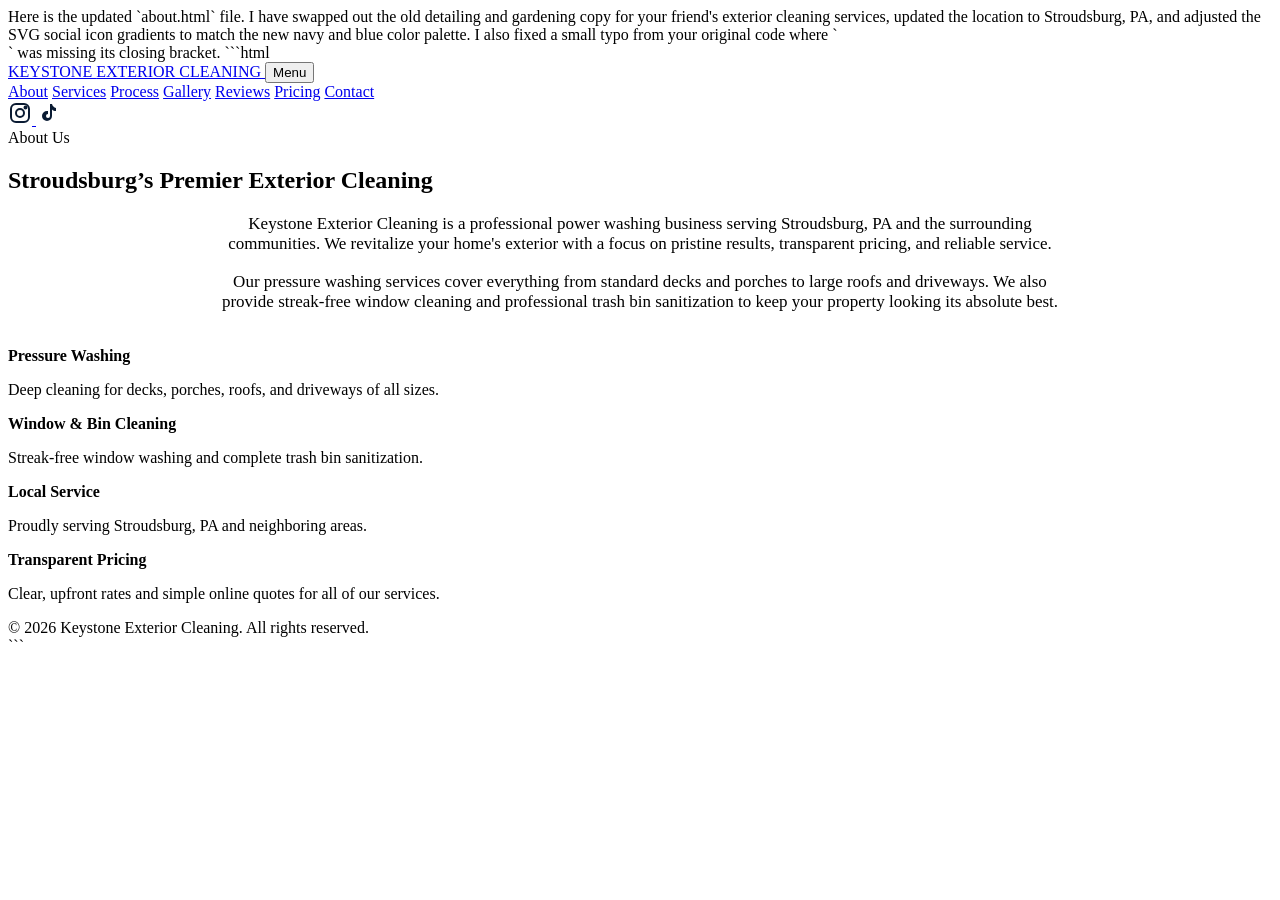
==== about.html @ 94efe89c "Create about.html" ====
Here is the updated `about.html` file. I have swapped out the old detailing and gardening copy for your friend's exterior cleaning services, updated the location to Stroudsburg, PA, and adjusted the SVG social icon gradients to match the new navy and blue color palette.

I also fixed a small typo from your original code where `<div About Us</div>` was missing its closing bracket.

```html
<!DOCTYPE html>
<html lang="en">
<head>
  <meta charset="UTF-8" />
  <meta name="viewport" content="width=device-width, initial-scale=1.0" />

  <title>About | Keystone Exterior Cleaning</title>
  <meta name="description" content="Learn about Keystone Exterior Cleaning, a local power washing and window cleaning business serving Stroudsburg, PA and nearby areas." />

  <link rel="stylesheet" href="css/style.css" />
  <link rel="icon" type="image/png" href="assets/images/favicon.png">
</head>

<body>
  <header>
    <div class="container nav" id="nav">
      <a href="index.html" class="logo">
        KEYSTONE <span class="blue-text">EXTERIOR CLEANING</span>
      </a>

      <button class="menu-btn" onclick="toggleMenu()">Menu</button>

      <nav class="nav-links">
        <a href="index.html#about">About</a>
        <a href="index.html#services">Services</a>
        <a href="index.html#process">Process</a>
        <a href="index.html#gallery">Gallery</a>
        <a href="index.html#reviews">Reviews</a>
        <a href="index.html#pricing">Pricing</a>
        <a href="index.html#contact">Contact</a>
      </nav>

      <div class="socials">
        <a href="https://www.instagram.com/" target="_blank" rel="noopener" aria-label="Instagram">
          <svg width="24" height="24" fill="none" stroke="url(#socialGradientInstagram)" stroke-width="2" viewBox="0 0 24 24">
            <defs>
              <!-- Updated gradient to match the new Navy and Blue branding -->
              <linearGradient id="socialGradientInstagram" x1="0" y1="0" x2="24" y2="24">
                <stop offset="0%" stop-color="#0a192f"/>
                <stop offset="100%" stop-color="#0066cc"/>
              </linearGradient>
            </defs>
            <rect x="3" y="3" width="18" height="18" rx="5"/>
            <circle cx="12" cy="12" r="4"/>
            <circle cx="17.5" cy="6.5" r="1"/>
          </svg>
        </a>

        <a href="https://www.tiktok.com/" target="_blank" rel="noopener" aria-label="TikTok">
          <svg width="24" height="24" viewBox="0 0 24 24" fill="url(#socialGradientTikTok)">
            <defs>
              <!-- Updated gradient to match the new Navy and Blue branding -->
              <linearGradient id="socialGradientTikTok" x1="0" y1="0" x2="24" y2="24">
                <stop offset="0%" stop-color="#0a192f"/>
                <stop offset="100%" stop-color="#0066cc"/>
              </linearGradient>
            </defs>
            <path d="M16 3c.5 2 2 3.5 4 4v3c-1.5 0-3-.5-4-1.5V15a5 5 0 1 1-5-5c.3 0 .7 0 1 .1v3a2 2 0 1 0 2 2V3h2z"/>
          </svg>
        </a>
      </div>
    </div>
  </header>

  <main>
    <section>
      <div class="container">
        <div class="section-title">
          <div>About Us</div>
          <h2>Stroudsburg’s Premier <span>Exterior <span class="blue-text">Cleaning</span></span></h2>
        </div>

        <p style="color: var(--muted); max-width: 850px; margin: auto; text-align: center; font-size: 17px;">
          Keystone Exterior Cleaning is a professional power washing business serving Stroudsburg, PA and the surrounding communities. We revitalize your home's exterior with a focus on pristine results, transparent pricing, and reliable service.
        </p>

        <p style="color: var(--muted); max-width: 850px; margin: 18px auto 0; text-align: center; font-size: 17px;">
          Our pressure washing services cover everything from standard decks and porches to large roofs and driveways. We also provide streak-free window cleaning and professional trash bin sanitization to keep your property looking its absolute best.
        </p>

        <div class="trust-grid" style="margin-top: 35px;">
          <div class="mini-card">
            <strong>Pressure Washing</strong>
            <p>Deep cleaning for decks, porches, roofs, and driveways of all sizes.</p>
          </div>

          <div class="mini-card">
            <strong>Window & Bin Cleaning</strong>
            <p>Streak-free window washing and complete trash bin sanitization.</p>
          </div>

          <div class="mini-card">
            <strong>Local Service</strong>
            <p>Proudly serving Stroudsburg, PA and neighboring areas.</p>
          </div>

          <div class="mini-card">
            <strong>Transparent Pricing</strong>
            <p>Clear, upfront rates and simple online quotes for all of our services.</p>
          </div>
        </div>
      </div>
    </section>
  </main>

  <footer>
    © 2026 Keystone Exterior Cleaning. All rights reserved.
  </footer>

  <script src="js/script.js"></script>
</body>
</html>

```
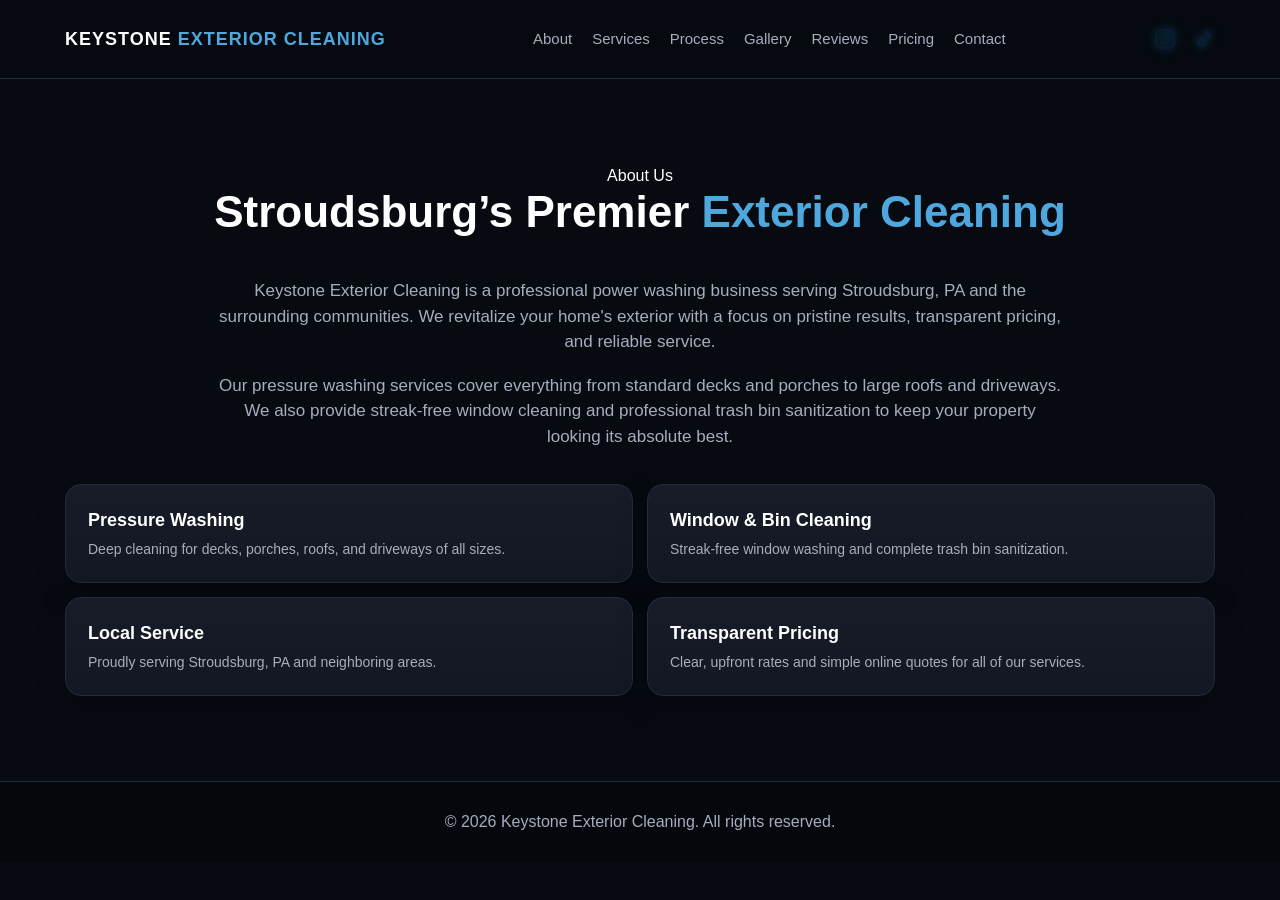
==== commit 5b8c3313: "Update about.html" ====
--- a/about.html
+++ b/about.html
@@ -1,8 +1,3 @@
-Here is the updated `about.html` file. I have swapped out the old detailing and gardening copy for your friend's exterior cleaning services, updated the location to Stroudsburg, PA, and adjusted the SVG social icon gradients to match the new navy and blue color palette.
-
-I also fixed a small typo from your original code where `<div About Us</div>` was missing its closing bracket.
-
-```html
 <!DOCTYPE html>
 <html lang="en">
 <head>
@@ -115,5 +110,3 @@
   <script src="js/script.js"></script>
 </body>
 </html>
-
-```
--- a/css/style.css
+++ b/css/style.css
@@ -0,0 +1,877 @@
+/* Main website styling */
+
+:root {
+  --bg: #070a11;
+  --bg2: #0b101c;
+  --card: #121722;
+  --card2: #171c28;
+  --blue: #0066cc; /* Main Keystone Logo Blue */
+  --blue2: #4ea8de; /* Lighter Ice Blue for contrast */
+  --water: #00b4d8; /* Bright Cyan replacing the old green for a water aesthetic */
+  --text: #ffffff;
+  --muted: #a7adbd;
+  --line: #242b3a;
+  --success: #38d996;
+}
+
+* {
+  box-sizing: border-box;
+  scroll-behavior: smooth;
+}
+
+body {
+  margin: 0;
+  font-family: Arial, Helvetica, sans-serif;
+  background: var(--bg);
+  color: var(--text);
+  line-height: 1.5;
+}
+
+a {
+  color: inherit;
+  text-decoration: none;
+}
+
+img {
+  max-width: 100%;
+  display: block;
+}
+
+.container {
+  width: min(1150px, 92%);
+  margin: auto;
+}
+
+header {
+  position: sticky;
+  top: 0;
+  z-index: 1000;
+  background: rgba(7, 10, 17, 0.92);
+  backdrop-filter: blur(12px);
+  border-bottom: 1px solid var(--line);
+}
+
+.nav {
+  min-height: 78px;
+  display: flex;
+  align-items: center;
+  justify-content: space-between;
+  gap: 20px;
+}
+
+.logo {
+  font-weight: 900;
+  letter-spacing: 1px;
+  font-size: 18px;
+  white-space: nowrap;
+}
+
+.logo span {
+  color: var(--blue2);
+}
+
+.logo-img {
+  height: 52px;
+  width: auto;
+  object-fit: contain;
+}
+
+.blue-text {
+  color: var(--blue2);
+}
+
+.water-text {
+  color: var(--water);
+}
+
+.nav-links {
+  display: flex;
+  align-items: center;
+  gap: 20px;
+  color: var(--muted);
+  font-size: 15px;
+}
+
+.nav-links a:hover {
+  color: var(--blue2);
+}
+
+.socials {
+  display: flex;
+  gap: 14px;
+  align-items: center;
+}
+
+.socials a {
+  display: inline-flex;
+  align-items: center;
+  justify-content: center;
+  transition: 0.2s;
+}
+
+.socials a:hover {
+  transform: translateY(-2px);
+  filter: brightness(1.2);
+}
+
+.menu-btn {
+  display: none;
+  background: var(--card);
+  color: white;
+  border: 1px solid var(--line);
+  border-radius: 10px;
+  padding: 10px 12px;
+  cursor: pointer;
+}
+
+.hero {
+  min-height: 760px;
+  display: flex;
+  align-items: center;
+  background:
+    linear-gradient(90deg, rgba(7,10,17,0.98) 0%, rgba(7,10,17,0.85) 35%, rgba(7,10,17,0.35) 100%),
+    url("../assets/images/hero-background.png");
+  background-size: cover;
+  background-position: center;
+  border-bottom: 1px solid var(--line);
+}
+
+.badge {
+  display: inline-block;
+  color: var(--blue2);
+  border: 1px solid rgba(0, 102, 204, 0.55);
+  background: rgba(0, 102, 204, 0.12);
+  padding: 8px 14px;
+  border-radius: 999px;
+  font-size: 13px;
+  font-weight: 800;
+  letter-spacing: 0.5px;
+  margin-bottom: 18px;
+}
+
+.hero h1 {
+  font-size: clamp(42px, 7vw, 76px);
+  line-height: 0.95;
+  margin: 0 0 22px;
+  max-width: 850px;
+}
+
+.hero h1 span {
+  color: var(--blue2);
+}
+
+.hero p {
+  max-width: 650px;
+  color: var(--muted);
+  font-size: 19px;
+  margin-bottom: 28px;
+}
+
+.buttons {
+  display: flex;
+  gap: 14px;
+  flex-wrap: wrap;
+}
+
+.btn {
+  border: 0;
+  cursor: pointer;
+  padding: 15px 22px;
+  border-radius: 12px;
+  font-weight: 800;
+  font-size: 15px;
+  transition: 0.2s;
+  display: inline-block;
+}
+
+.btn-primary {
+  background: var(--blue);
+  color: white;
+}
+
+.btn-water {
+  background: var(--water);
+  color: white;
+}
+
+.btn-dark {
+  background: var(--card2);
+  color: white;
+  border: 1px solid var(--line);
+}
+
+.btn:hover {
+  transform: translateY(-2px);
+  filter: brightness(1.1);
+}
+
+.full-btn {
+  width: 100%;
+  margin-top: 15px;
+}
+
+section {
+  padding: 85px 0;
+  border-bottom: 1px solid var(--line);
+}
+
+.section-title {
+  text-align: center;
+  margin-bottom: 42px;
+}
+
+.eyebrow {
+  color: var(--blue2);
+  font-size: 12px;
+  letter-spacing: 1.5px;
+  text-transform: uppercase;
+  font-weight: 900;
+  margin-bottom: 8px;
+}
+
+.blue-eyebrow {
+  color: var(--blue2);
+}
+
+h2 {
+  font-size: clamp(30px, 4vw, 44px);
+  margin: 0;
+  line-height: 1.1;
+}
+
+h2 span {
+  color: var(--blue2);
+}
+
+.about-grid {
+  display: grid;
+  grid-template-columns: 1.2fr 1fr;
+  gap: 28px;
+  align-items: center;
+}
+
+.about-text p {
+  color: var(--muted);
+  font-size: 17px;
+}
+
+.trust-grid {
+  display: grid;
+  grid-template-columns: repeat(2, 1fr);
+  gap: 14px;
+}
+
+.mini-card,
+.service-card,
+.review-card,
+.quote-card {
+  background: linear-gradient(180deg, var(--card2), var(--card));
+  border: 1px solid var(--line);
+  border-radius: 16px;
+  padding: 22px;
+  box-shadow: 0 10px 30px rgba(0,0,0,0.22);
+}
+
+.mini-card strong {
+  display: block;
+  font-size: 18px;
+  margin-bottom: 5px;
+}
+
+.mini-card p {
+  margin: 0;
+  color: var(--muted);
+  font-size: 14px;
+}
+
+.service-group-title {
+  font-size: 24px;
+  margin: 35px 0 18px;
+  color: white;
+}
+
+.blue-title {
+  color: var(--blue2);
+}
+
+.services-grid {
+  display: grid;
+  grid-template-columns: repeat(3, 1fr);
+  gap: 18px;
+}
+
+.service-card h3 {
+  margin: 0 0 8px;
+  font-size: 21px;
+}
+
+.service-card p {
+  color: var(--muted);
+  margin: 0 0 18px;
+}
+
+.service-card button,
+.service-card a {
+  background: transparent;
+  border: 0;
+  color: var(--blue2);
+  font-weight: 800;
+  cursor: pointer;
+  padding: 0;
+}
+
+.gardening-card {
+  border-color: rgba(0, 180, 216, 0.3); /* Water blue border for window/bin section */
+}
+
+.gardening-card button,
+.gardening-card a {
+  color: var(--water);
+}
+
+.process-list {
+  display: grid;
+  gap: 18px;
+}
+
+.process-step {
+  display: flex;
+  gap: 18px;
+  align-items: center;
+  background: var(--card);
+  border: 1px solid var(--line);
+  border-radius: 16px;
+  padding: 24px;
+}
+
+.number {
+  background: linear-gradient(135deg, var(--blue), var(--water));
+  width: 42px;
+  height: 42px;
+  border-radius: 12px;
+  display: grid;
+  place-items: center;
+  font-weight: 900;
+  flex: 0 0 auto;
+}
+
+.process-step h3 {
+  margin: 0;
+}
+
+.process-step p {
+  margin: 4px 0 0;
+  color: var(--muted);
+}
+
+.gallery-grid {
+  display: grid;
+  grid-template-columns: repeat(4, 1fr);
+  gap: 14px;
+}
+
+.gallery-item {
+  min-height: 190px;
+  border-radius: 16px;
+  overflow: hidden;
+  background: var(--card);
+  border: 1px solid var(--line);
+  display: grid;
+  place-items: center;
+  color: var(--muted);
+  text-align: center;
+  padding: 20px;
+}
+
+.gallery-second-title {
+  margin-top: 40px;
+}
+
+.gardening-gallery-item {
+  border-color: rgba(0, 180, 216, 0.4);
+  background: linear-gradient(180deg, rgba(0, 180, 216, 0.08), var(--card));
+}
+
+.reviews-grid {
+  display: grid;
+  grid-template-columns: repeat(3, 1fr);
+  gap: 18px;
+}
+
+.stars {
+  color: var(--blue2);
+  letter-spacing: 2px;
+  margin-bottom: 12px;
+}
+
+.blue-stars {
+  color: var(--water);
+}
+
+.review-card p {
+  color: var(--muted);
+}
+
+.review-card strong {
+  display: block;
+  margin-top: 15px;
+}
+
+.review-form {
+  margin-top: 25px;
+  background: var(--card);
+  border: 1px solid var(--line);
+  border-radius: 16px;
+  padding: 22px;
+}
+
+#reviewMessage {
+  color: var(--success);
+  font-weight: 800;
+}
+
+.quote-box {
+  display: grid;
+  grid-template-columns: 1fr 1.2fr;
+  gap: 24px;
+  align-items: start;
+}
+
+.quote-card h3 {
+  margin-top: 0;
+  font-size: 26px;
+}
+
+.quote-card p {
+  color: var(--muted);
+}
+
+label {
+  display: block;
+  margin: 12px 0 6px;
+  font-weight: 800;
+  font-size: 14px;
+}
+
+input,
+select,
+textarea {
+  width: 100%;
+  background: #0c111b;
+  color: white;
+  border: 1px solid var(--line);
+  border-radius: 10px;
+  padding: 14px;
+  outline: none;
+}
+
+input[type="date"]::-webkit-calendar-picker-indicator,
+input[type="time"]::-webkit-calendar-picker-indicator {
+  filter: invert(1);
+  cursor: pointer;
+}
+
+textarea {
+  min-height: 115px;
+  resize: vertical;
+}
+
+input:focus,
+select:focus,
+textarea:focus {
+  border-color: var(--blue2);
+}
+
+.summary {
+  margin-top: 20px;
+  background: #0c111b;
+  border: 1px solid var(--line);
+  border-radius: 14px;
+  padding: 18px;
+}
+
+.summary-row {
+  display: flex;
+  justify-content: space-between;
+  gap: 15px;
+  border-bottom: 1px solid var(--line);
+  padding: 10px 0;
+  color: var(--muted);
+}
+
+.summary-row:last-child {
+  border-bottom: 0;
+  color: white;
+  font-weight: 900;
+  font-size: 20px;
+}
+
+.addon {
+  display: flex;
+  gap: 10px;
+  align-items: flex-start;
+  margin: 10px 0;
+  color: var(--muted);
+}
+
+.addon input {
+  width: auto;
+  margin-top: 4px;
+}
+
+.contact-grid {
+  display: grid;
+  grid-template-columns: 1fr 1.2fr;
+  gap: 24px;
+  align-items: start;
+}
+
+.contact-info > p {
+  color: var(--muted);
+}
+
+.contact-line {
+  display: flex;
+  align-items: center;
+  gap: 16px;
+  background: var(--card);
+  border: 1px solid var(--line);
+  border-radius: 14px;
+  padding: 16px;
+  margin-bottom: 12px;
+}
+
+.contact-icon {
+  width: 54px;
+  height: 54px;
+  background: rgba(0, 102, 204, 0.12);
+  border-radius: 14px;
+  display: flex;
+  align-items: center;
+  justify-content: center;
+  flex-shrink: 0;
+}
+
+.blue-contact-icon {
+  background: rgba(0, 180, 216, 0.12);
+}
+
+.contact-line strong {
+  display: block;
+  color: white;
+  font-size: 15px;
+  margin-bottom: 4px;
+}
+
+.contact-line p {
+  margin: 0;
+  color: var(--muted);
+}
+
+.contact-right {
+  display: flex;
+  flex-direction: column;
+  gap: 18px;
+}
+
+.map {
+  height: 260px;
+  background: linear-gradient(135deg, #111827, #0c111b);
+  border: 1px solid var(--line);
+  border-radius: 16px;
+  overflow: hidden;
+}
+
+.map iframe {
+  display: block;
+  width: 100%;
+  height: 100%;
+}
+
+.service-area-text {
+  color: var(--muted);
+  text-align: center;
+  margin-top: -4px;
+}
+
+footer {
+  padding: 28px 0;
+  text-align: center;
+  color: var(--muted);
+  background: #05070d;
+}
+
+.modal {
+  display: none;
+  position: fixed;
+  inset: 0;
+  background: rgba(0,0,0,0.72);
+  z-index: 2000;
+  align-items: center;
+  justify-content: center;
+  padding: 20px;
+}
+
+.modal.active {
+  display: flex;
+}
+
+.modal-content {
+  width: min(560px, 100%);
+  background: var(--card2);
+  border: 1px solid var(--line);
+  border-radius: 18px;
+  padding: 26px;
+  position: relative;
+}
+
+.close {
+  position: absolute;
+  top: 14px;
+  right: 16px;
+  background: transparent;
+  color: white;
+  border: 0;
+  font-size: 28px;
+  cursor: pointer;
+}
+
+.modal-content ul {
+  color: var(--muted);
+}
+
+@media (max-width: 900px) {
+  .nav {
+    height: auto;
+    padding: 15px 0;
+    align-items: flex-start;
+  }
+
+  .menu-btn {
+    display: block;
+  }
+
+  .nav-links,
+  .socials {
+    display: none;
+  }
+
+  .nav.open {
+    flex-wrap: wrap;
+  }
+
+  .nav.open .nav-links,
+  .nav.open .socials {
+    display: flex;
+    width: 100%;
+    flex-direction: column;
+    align-items: flex-start;
+    gap: 14px;
+  }
+
+  .about-grid,
+  .quote-box,
+  .contact-grid {
+    grid-template-columns: 1fr;
+  }
+
+  .services-grid,
+  .reviews-grid {
+    grid-template-columns: 1fr;
+  }
+
+  .gallery-grid {
+    grid-template-columns: repeat(2, 1fr);
+  }
+
+  .hero {
+    min-height: 640px;
+  }
+}
+
+@media (max-width: 520px) {
+  .logo {
+    font-size: 15px;
+  }
+
+  .gallery-grid {
+    grid-template-columns: 1fr;
+  }
+
+  .hero {
+    padding: 70px 0;
+  }
+
+  section {
+    padding: 60px 0;
+  }
+}
+
+/* Final polish updates */
+.detailing-card {
+  border-color: rgba(0, 102, 204, 0.4);
+}
+
+.detailing-card button,
+.detailing-card a {
+  color: var(--blue2);
+}
+
+.detailing-gallery-item {
+  border-color: rgba(0, 102, 204, 0.4);
+  background: linear-gradient(180deg, rgba(0,102,204,0.08), var(--card));
+}
+
+.contact-icon,
+.blue-contact-icon {
+  background: linear-gradient(135deg, var(--blue), var(--water));
+}
+
+.contact-icon svg,
+.blue-contact-icon svg {
+  stroke: white;
+}
+
+.socials a svg {
+  filter: drop-shadow(0 0 5px rgba(0, 180, 216, 0.35));
+}
+
+.socials svg {
+  filter: drop-shadow(0 0 6px rgba(0, 102, 204, 0.25)) drop-shadow(0 0 6px rgba(0, 180, 216, 0.25));
+}
+
+/* Social icons from assets/icons folder */
+.social-icon {
+  width: 24px;
+  height: 24px;
+  display: block;
+  filter: drop-shadow(0 0 6px rgba(0, 102, 204, 0.25)) drop-shadow(0 0 6px rgba(0, 180, 216, 0.25));
+}
+
+/* Before and after sliders */
+.before-after-grid {
+  display: grid;
+  grid-template-columns: repeat(3, 1fr);
+  gap: 18px;
+}
+
+.before-after-slider {
+  position: relative;
+  height: 260px;
+  border-radius: 16px;
+  overflow: hidden;
+  background: var(--card);
+  border: 1px solid var(--line);
+  box-shadow: 0 10px 30px rgba(0,0,0,0.22);
+}
+
+.detailing-slider {
+  border-color: rgba(0, 102, 204, 0.4);
+}
+
+.gardening-slider {
+  border-color: rgba(0, 180, 216, 0.4);
+}
+
+.before-after-slider img {
+  position: absolute;
+  inset: 0;
+  width: 100%;
+  height: 100%;
+  object-fit: cover;
+}
+
+.before-after-slider .before-img {
+  z-index: 1;
+}
+
+.before-after-slider .after-img {
+  z-index: 2;
+  clip-path: inset(0 0 0 50%);
+}
+
+.before-after-slider::before {
+  content: "";
+  position: absolute;
+  top: 0;
+  left: var(--slider-position, 50%);
+  width: 3px;
+  height: 100%;
+  background: white;
+  z-index: 4;
+  transform: translateX(-50%);
+  box-shadow: 0 0 12px rgba(0,0,0,0.55);
+}
+
+.before-after-slider::after {
+  content: "↔";
+  position: absolute;
+  top: 50%;
+  left: var(--slider-position, 50%);
+  width: 38px;
+  height: 38px;
+  border-radius: 50%;
+  background: white;
+  color: #111;
+  z-index: 5;
+  transform: translate(-50%, -50%);
+  display: grid;
+  place-items: center;
+  font-weight: 900;
+  box-shadow: 0 0 15px rgba(0,0,0,0.45);
+}
+
+.slider-range {
+  position: absolute;
+  inset: 0;
+  width: 100%;
+  height: 100%;
+  opacity: 0;
+  cursor: ew-resize;
+  z-index: 6;
+}
+
+.slider-label {
+  position: absolute;
+  bottom: 12px;
+  z-index: 7;
+  padding: 6px 10px;
+  border-radius: 999px;
+  background: rgba(0,0,0,0.65);
+  color: white;
+  font-size: 13px;
+  font-weight: 800;
+}
+
+.before-label {
+  left: 12px;
+}
+
+.after-label {
+  right: 12px;
+}
+
+@media (max-width: 900px) {
+  .before-after-grid {
+    grid-template-columns: 1fr;
+  }
+
+  .before-after-slider {
+    height: 300px;
+  }
+}
+
+@media (max-width: 520px) {
+  .before-after-slider {
+    height: 240px;
+  }
+}
+
+/* Disable slider UI for no-slider blocks */
+.no-slider::before,
+.no-slider::after,
+.no-slider .slider-range,
+.no-slider .before-label,
+.no-slider .after-label {
+  display: none !important;
+}
